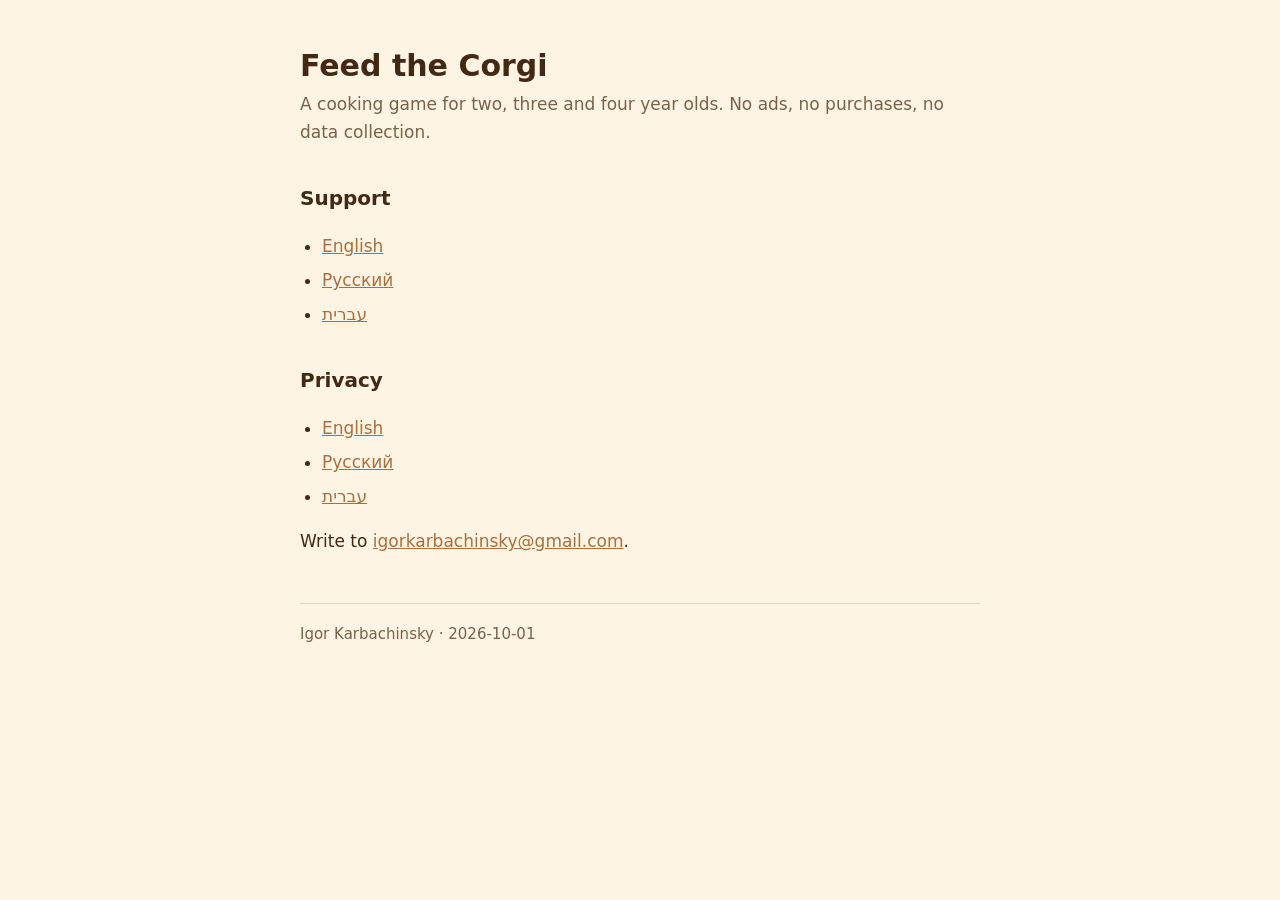
==== feed-the-corgi/index.html @ ecf5cd6a "Feed the Corgi: privacy policy and support pages Co-Authored-By: Claude Opus 5 <noreply@anthropic.co" ====
<!DOCTYPE html>
<html lang="en">
<head>
<meta charset="utf-8">
<meta name="viewport" content="width=device-width, initial-scale=1">
<title>Feed the Corgi</title>
<link rel="stylesheet" href="style.css">
</head>
<body>
<main>
<h1>Feed the Corgi</h1>
<p class="sub">A cooking game for two, three and four year olds. No ads, no purchases, no data collection.</p>

<h2>Support</h2>
<ul>
  <li><a href="support.html">English</a></li>
  <li><a href="support.ru.html">Русский</a></li>
  <li><a href="support.he.html">עברית</a></li>
</ul>

<h2>Privacy</h2>
<ul>
  <li><a href="privacy.html">English</a></li>
  <li><a href="privacy.ru.html">Русский</a></li>
  <li><a href="privacy.he.html">עברית</a></li>
</ul>

<p>Write to <a href="mailto:igorkarbachinsky@gmail.com">igorkarbachinsky@gmail.com</a>.</p>

<footer>Igor Karbachinsky · 2026-10-01</footer>
</main>
</body>
</html>
---- feed-the-corgi/style.css ----
/* Shared look for the two public pages. Warm and plain: a parent checking what
   a kids' game does with their child's data should be able to read it in under
   a minute, on a phone, without pinching. */
:root {
  --cream: #FDF4E4;
  --ink: #432813;
  --muted: #7A6249;
  --rule: #E6D6BC;
}
* { box-sizing: border-box; }
body {
  margin: 0;
  padding: 48px 20px 96px;
  background: var(--cream);
  color: var(--ink);
  font: 17px/1.65 ui-rounded, "SF Pro Rounded", "Avenir Next", Avenir, system-ui, sans-serif;
}
main { max-width: 680px; margin: 0 auto; }
h1 { font-size: 30px; line-height: 1.2; margin: 0 0 6px; }
h2 { font-size: 20px; margin: 36px 0 10px; }
.sub { color: var(--muted); margin: 0 0 32px; }
.lede {
  background: #fff;
  border: 1px solid var(--rule);
  border-radius: 18px;
  padding: 18px 20px;
  margin: 0 0 28px;
  font-weight: 600;
}
ul { padding-inline-start: 22px; }
li { margin: 6px 0; }
a { color: #A9703F; }
footer { margin-top: 48px; padding-top: 18px; border-top: 1px solid var(--rule); color: var(--muted); font-size: 15px; }
nav { margin-bottom: 28px; font-size: 15px; }
nav a { margin-inline-end: 14px; }
[dir="rtl"] nav a { margin-inline-end: 0; margin-inline-start: 14px; }
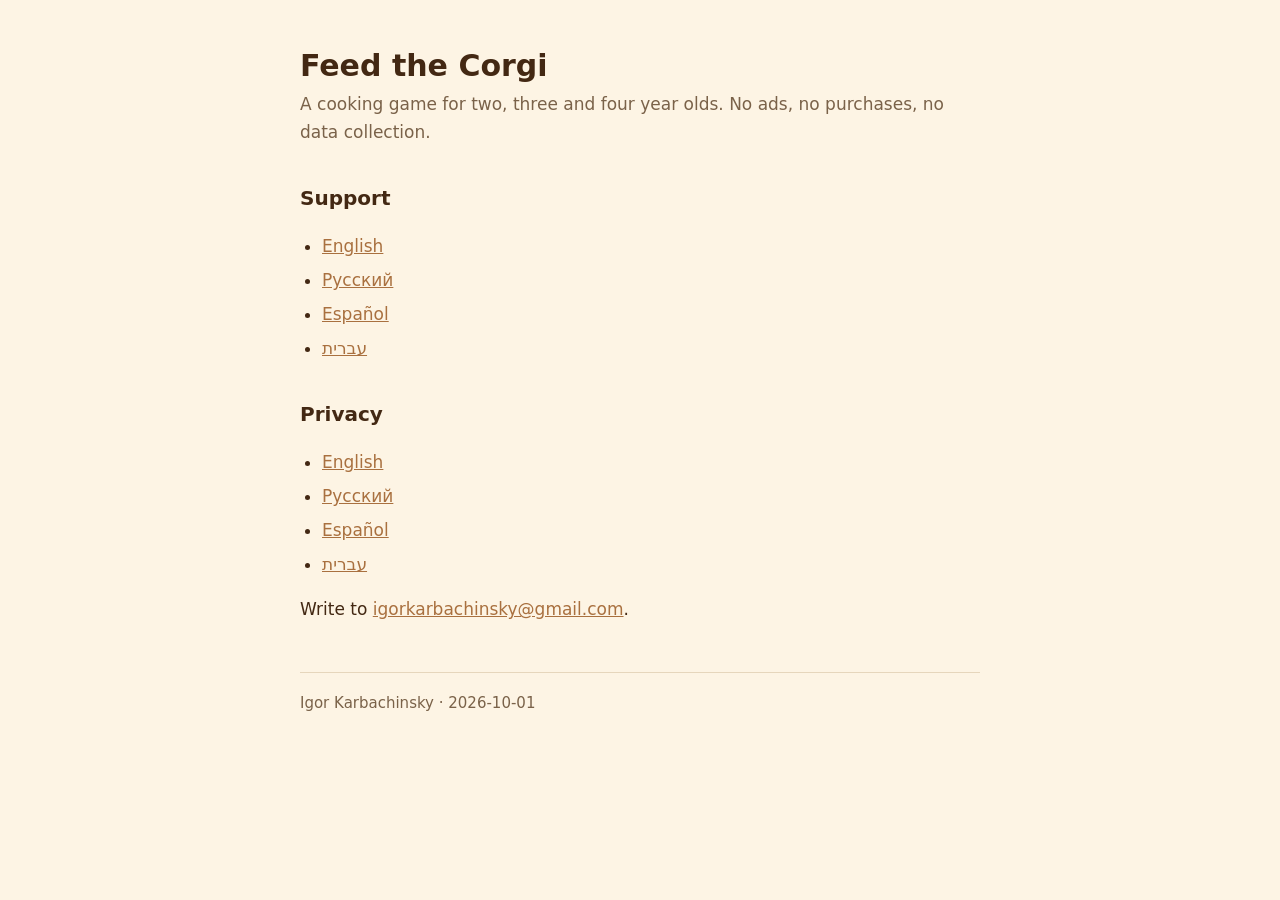
==== commit 5d04fa40: "Add Spanish privacy and support pages Co-Authored-By: Claude Opus 5 <noreply@anthropic.com>" ====
--- a/feed-the-corgi/index.html
+++ b/feed-the-corgi/index.html
@@ -15,6 +15,7 @@
 <ul>
   <li><a href="support.html">English</a></li>
   <li><a href="support.ru.html">Русский</a></li>
+  <li><a href="support.es.html">Español</a></li>
   <li><a href="support.he.html">עברית</a></li>
 </ul>
 
@@ -22,6 +23,7 @@
 <ul>
   <li><a href="privacy.html">English</a></li>
   <li><a href="privacy.ru.html">Русский</a></li>
+  <li><a href="privacy.es.html">Español</a></li>
   <li><a href="privacy.he.html">עברית</a></li>
 </ul>
 
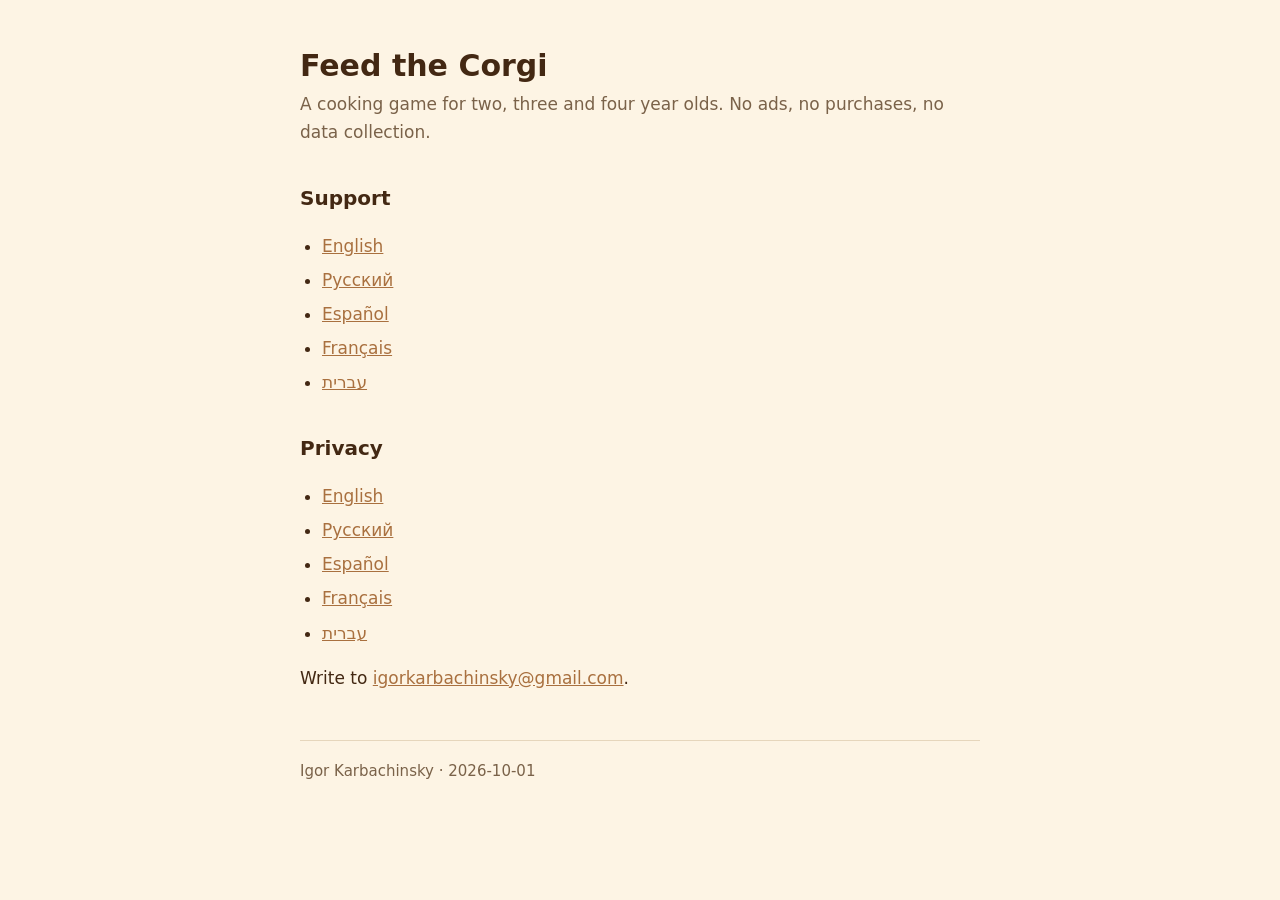
==== commit a17c98f2: "Add French privacy and support pages Co-Authored-By: Claude Opus 5.5 <noreply@anthropic.com>" ====
--- a/feed-the-corgi/index.html
+++ b/feed-the-corgi/index.html
@@ -16,6 +16,7 @@
   <li><a href="support.html">English</a></li>
   <li><a href="support.ru.html">Русский</a></li>
   <li><a href="support.es.html">Español</a></li>
+  <li><a href="support.fr.html">Français</a></li>
   <li><a href="support.he.html">עברית</a></li>
 </ul>
 
@@ -24,6 +25,7 @@
   <li><a href="privacy.html">English</a></li>
   <li><a href="privacy.ru.html">Русский</a></li>
   <li><a href="privacy.es.html">Español</a></li>
+  <li><a href="privacy.fr.html">Français</a></li>
   <li><a href="privacy.he.html">עברית</a></li>
 </ul>
 
